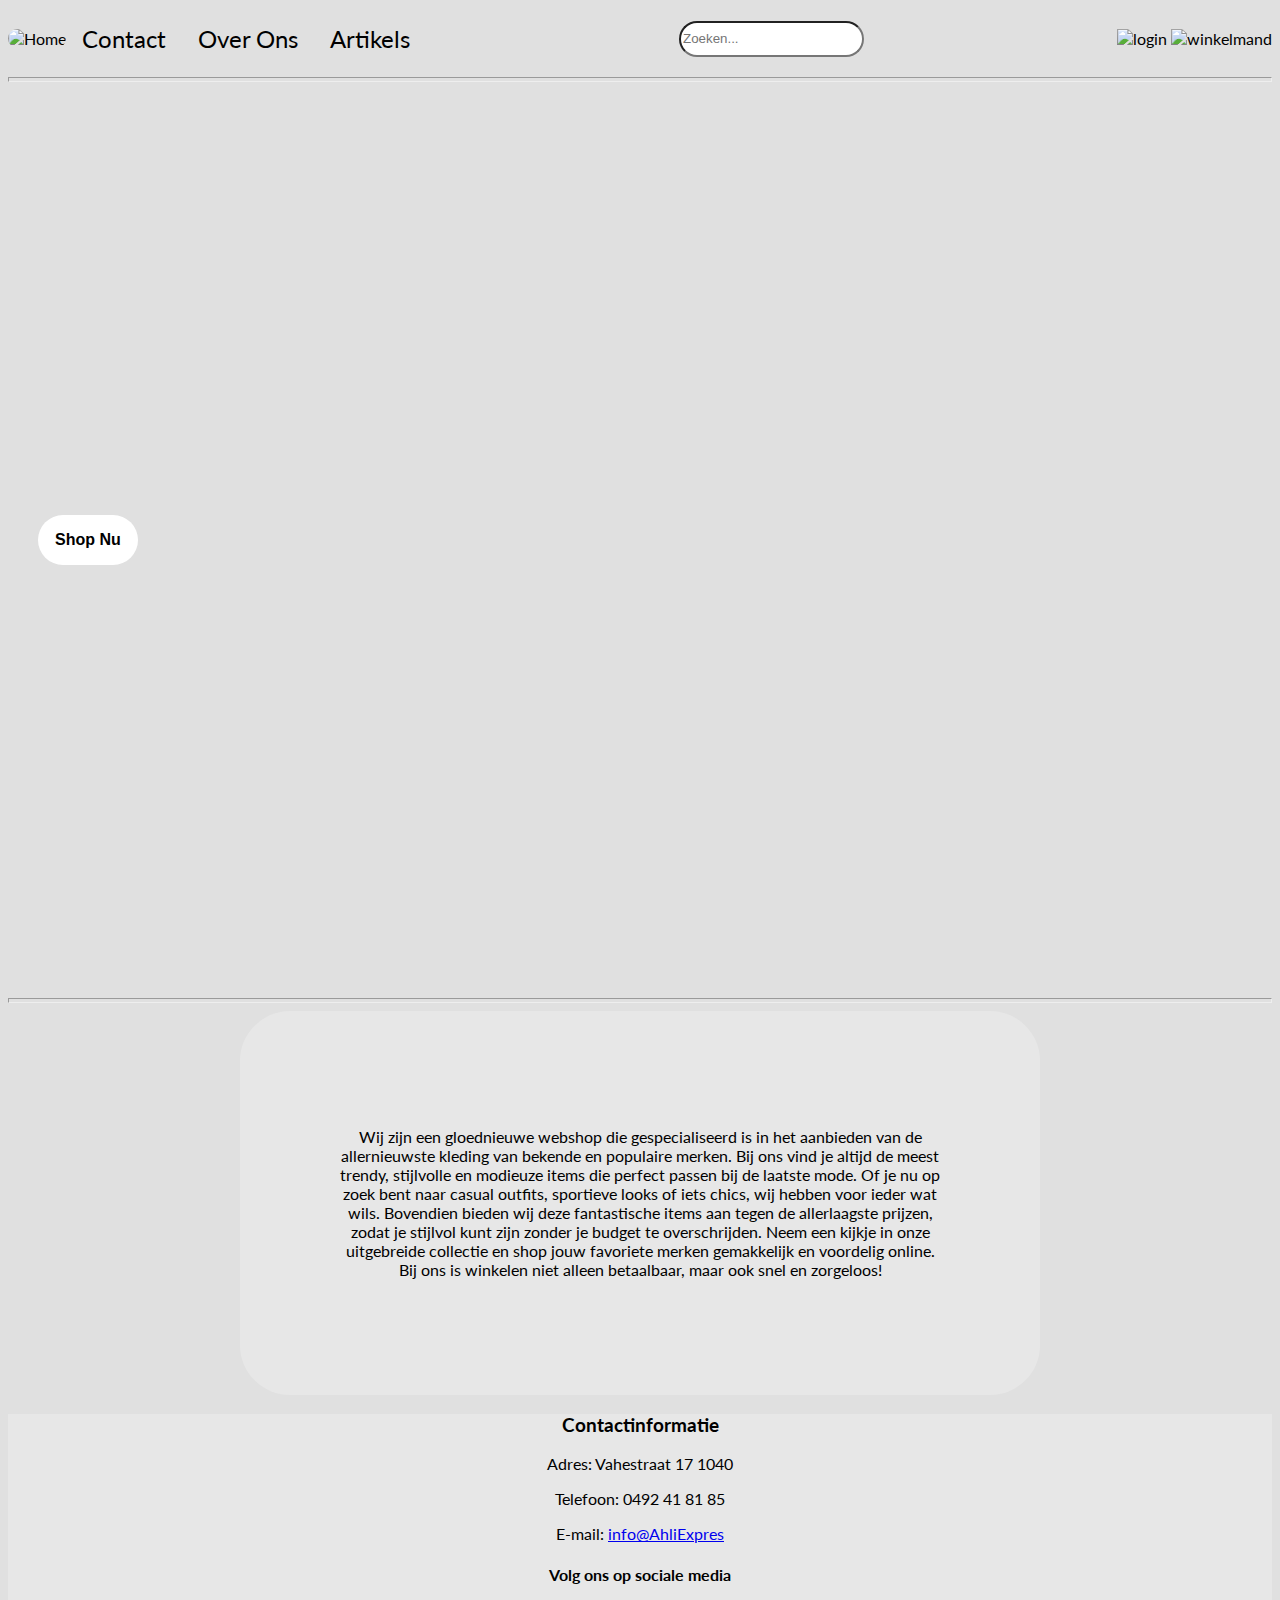
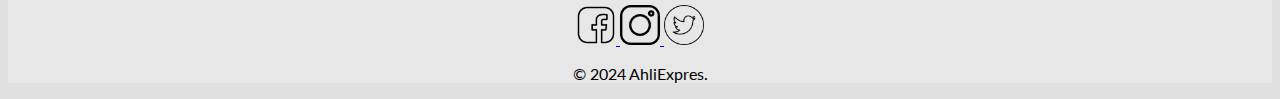
==== index.html @ 6a8b0ad3 "vahe" ====
<!DOCTYPE html>
<html lang="nl">
  <head>
    <meta charset="UTF-8" />
    <meta name="viewport" content="width=device-width, initial-scale=1.0" />
    <title>webshop</title>
    <link rel="stylesheet" href="index.css" />
    <link rel="preconnect" href="https://fonts.googleapis.com" />
    <link rel="preconnect" href="https://fonts.gstatic.com" crossorigin />
    <link
      href="https://fonts.googleapis.com/css2?family=Lato:ital,wght@0,100;0,300;0,400;0,700;0,900;1,100;1,300;1,400;1,700;1,900&family=Roboto:ital,wght@0,100;0,300;0,400;0,500;0,700;0,900;1,100;1,300;1,400;1,500;1,700;1,900&display=swap"
      rel="stylesheet"
    />
  </head>

  <body>
    <!-- amine heeft van doctype html tot haeder en vahe de rest-->
    <header>
      <nav>
        <div class="navigatie">
          <div class="logo-bar">
            <a href="http://127.0.0.1:3000/index.html">
              <img
                class="Homelogo"
                src="https://i.postimg.cc/GmMFj6LK/Afbeelding-2.jpg"
                height="150"
                width="150"
                alt="Home"
          /></a>

            <a href="#contact" class="nav-link">contact</a>
            <a href="#over_ons" class="nav-link">over ons</a>
            <a href="artikel_Pagina.html" class="nav-link">artikels</a>
          </div>

          <input type="text" placeholder="Zoeken..." class="search-bar" />

          <div>
            <a href="http://127.0.0.1:3000/login.html"
              ><img
                src="https://i.postimg.cc/BnqWFPbD/user-interface.png"
                height="30"
                width="30"
                alt="login"
            /></a>

            <a href="http://127.0.0.1:3000/winkelmand.html"
              ><img
                src="https://i.postimg.cc/QCwttkhp/shopping-cart.png"
                height="30"
                width="30"
                alt="winkelmand"
            /></a>
          </div>
        </div>
      </nav>
    </header>
    <hr />
    <main>
      <div class="background-img">
        <form action="http://127.0.0.1:3000/artikel_Pagina.html">
          <button>Shop Nu</button>
        </form>
      </div>
      <hr />
      <div id="over_ons">
        <div class="over_ons">
          <p>
            Wij zijn een gloednieuwe webshop die gespecialiseerd is in het
            aanbieden van de allernieuwste kleding van bekende en populaire
            merken. Bij ons vind je altijd de meest trendy, stijlvolle en
            modieuze items die perfect passen bij de laatste mode. Of je nu op
            zoek bent naar casual outfits, sportieve looks of iets chics, wij
            hebben voor ieder wat wils. Bovendien bieden wij deze fantastische
            items aan tegen de allerlaagste prijzen, zodat je stijlvol kunt zijn
            zonder je budget te overschrijden. Neem een kijkje in onze
            uitgebreide collectie en shop jouw favoriete merken gemakkelijk en
            voordelig online. Bij ons is winkelen niet alleen betaalbaar, maar
            ook snel en zorgeloos!
          </p>
        </div>
      </div>
    </main>
    <footer>
      <section id="contact">
        <h3>Contactinformatie</h3>
        <p>Adres: Vahestraat 17 1040</p>
        <p>Telefoon: 0492 41 81 85</p>
        <p>E-mail: <a href="mailto:info@AhliExpres.com">info@AhliExpres</a></p>
        <h4>Volg ons op sociale media</h4>
        <a href="https://www.facebook.com" target="_blank">
          <img
            src="/img/facebook-logo.png"
            height="40"
            width="40"
            alt="Facebook"
          />
        </a>
        <a href="https://www.instagram.com" target="_blank">
          <img
            src="/img/instagram.png"
            height="40"
            width="40"
            alt="Instagram"
          />
        </a>
        <a href="https://www.twitter.com" target="_blank">
          <img
            src="/img/twitter.png"
            height="40"
            width="40"
            alt="Twitter"
          />
        </a>
        <p>&copy; 2024 AhliExpres.</p>
      </section>
    </footer>
  </body>
</html>
---- index.css ----
body {
  background-color: #e0e0e0;
  font-family: "Lato", sans-serif;
}

.Homelogo {
  border-radius: 100px;
  width: 100px;
  height: 100px;
}

header nav ul {
  list-style-type: none;
  padding: 0;
  text-align: center;
  background-color: #66666600;
  color: rgb(0, 0, 0);
}

header nav ul li {
  display: inline;
  margin: 0 10px;
}
header a {
  text-decoration: none;
  color: rgb(0, 0, 0);
}
header nav ul li a {
  background-color: rgba(143, 51, 51, 0);
  color: rgb(0, 0, 0);
  border: 2px solid #00000000;
}

header nav ul li a:hover {
  color: rgb(255, 255, 255);
}

footer {
  list-style-type: none;
  padding: 0;
  text-align: center;
  background-color: #e7e7e7;
  color: rgb(0, 0, 0);
}
.search-bar {
  height: 30px;
  border-radius: 20px;
}
.search-bar:hover {
  width: 200px;
  transition: 1s ease;
}

.background-img {
  display: flex;
  justify-content: left;
  align-items: left;
  min-height: 100vh;
  width: 100%;
  background: url("https://cdn.runrepeat.com/storage/gallery/product_content/25696/nike-dunk-low-background-21444876-main.jpg");
  background-position: center;
  background-repeat: no-repeat;
  background-size: cover;
}
.aanbiedingen {
  display: flex;
  flex-direction: column;
}

button {
  background-color: rgb(255, 255, 255);
  width: 100px;
  height: 50px;
  border-radius: 30px;
  border: none;
  font-size: 16px;
  font-weight: bold;
  transition: 0.3s ease, 0.3s ease;
  margin-left: 30px;
}
button:hover {
  background-color: #000000;
  color: white;
}
.background-img {
  align-items: center;
}
hr {
  height: 3px;
}
.over_ons {
  background-color: #e7e7e7;
  width: 600px;
  padding: 100px;
  margin: 70px;
  text-align: center;
  border-radius: 50px;
  margin: auto;
}

.navigatie {
  display: flex;
  justify-content: space-between;
  align-items: center;
}

.logo-bar {
  display: flex;
  align-items: center;
}

.nav-link {
  padding: 16px;
  font-size: 24px;
  text-transform: capitalize;
  transition: 0.2s;
}

.nav-link:hover {
  text-decoration: sunderline;
  color: aqua;
  transform: scale(1.05);
}
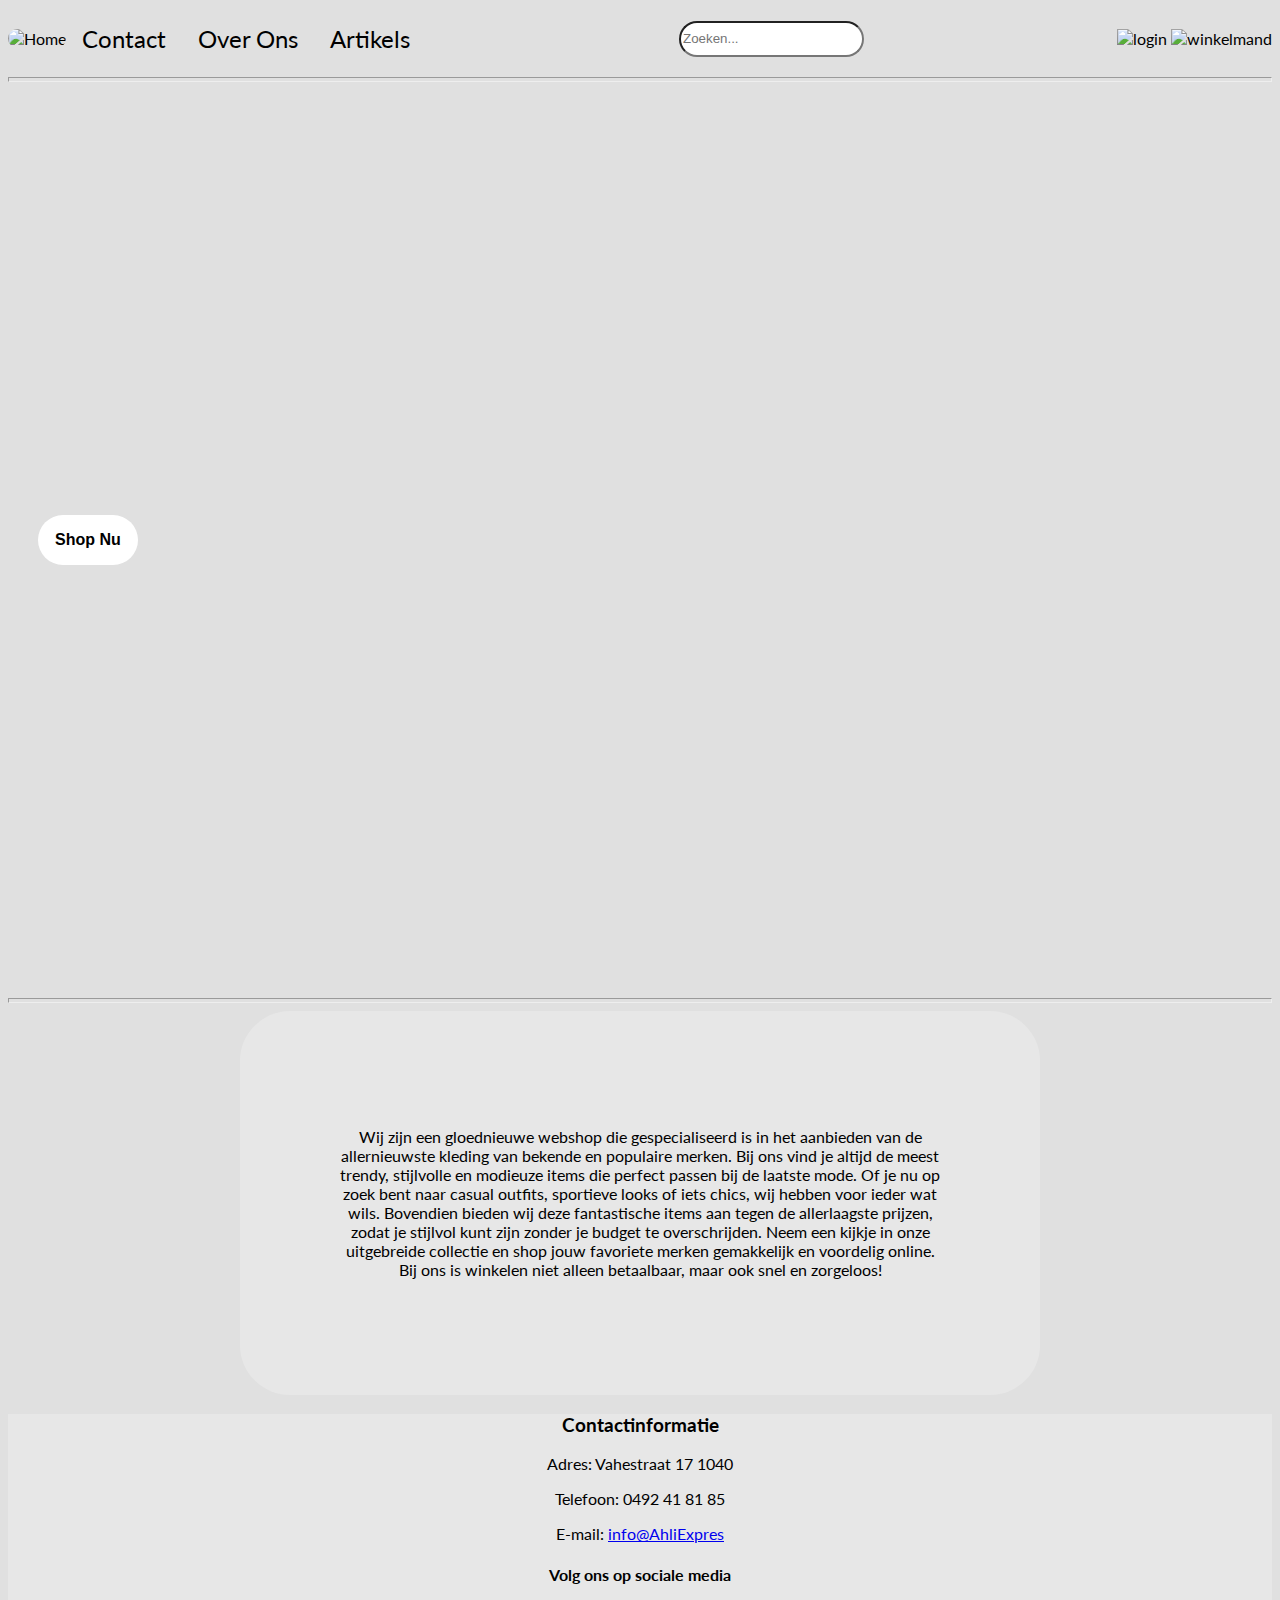
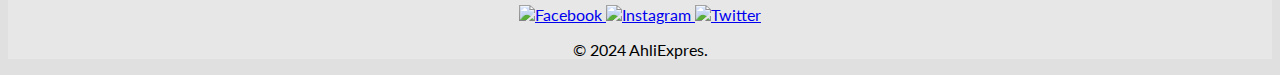
==== commit 6266d68d: "header van alle pagina's verandert" ====
--- a/index.html
+++ b/index.html
@@ -1,4 +1,3 @@
-
 <!DOCTYPE html>
 <html lang="nl">
   <head>
@@ -27,7 +26,7 @@
                 height="150"
                 width="150"
                 alt="Home"
-          /></a>
+            /></a>
 
             <a href="#contact" class="nav-link">contact</a>
             <a href="#over_ons" class="nav-link">over ons</a>
@@ -37,7 +36,7 @@
           <input type="text" placeholder="Zoeken..." class="search-bar" />
 
           <div>
-            <a href="http://127.0.0.1:3000/login.html"
+            <a href="login.html"
               ><img
                 src="https://i.postimg.cc/BnqWFPbD/user-interface.png"
                 height="30"
@@ -45,7 +44,7 @@
                 alt="login"
             /></a>
 
-            <a href="http://127.0.0.1:3000/winkelmand.html"
+            <a href="winkelmand.html"
               ><img
                 src="https://i.postimg.cc/QCwttkhp/shopping-cart.png"
                 height="30"
@@ -59,7 +58,7 @@
     <hr />
     <main>
       <div class="background-img">
-        <form action="http://127.0.0.1:3000/artikel_Pagina.html">
+        <form action="artikel_Pagina.html">
           <button>Shop Nu</button>
         </form>
       </div>
@@ -91,7 +90,7 @@
         <h4>Volg ons op sociale media</h4>
         <a href="https://www.facebook.com" target="_blank">
           <img
-            src="/img/facebook-logo.png"
+            src="https://upload.wikimedia.org/wikipedia/commons/5/51/Facebook_f_logo_%282019%29.svg"
             height="40"
             width="40"
             alt="Facebook"
@@ -99,7 +98,7 @@
         </a>
         <a href="https://www.instagram.com" target="_blank">
           <img
-            src="/img/instagram.png"
+            src="https://upload.wikimedia.org/wikipedia/commons/a/a5/Instagram_icon.png"
             height="40"
             width="40"
             alt="Instagram"
@@ -107,7 +106,7 @@
         </a>
         <a href="https://www.twitter.com" target="_blank">
           <img
-            src="/img/twitter.png"
+            src="https://upload.wikimedia.org/wikipedia/commons/thumb/6/6f/Logo_of_Twitter.svg/2491px-Logo_of_Twitter.svg.png"
             height="40"
             width="40"
             alt="Twitter"
--- a/index.css
+++ b/index.css
@@ -8,29 +8,10 @@
   width: 100px;
   height: 100px;
 }
-
-header nav ul {
-  list-style-type: none;
-  padding: 0;
-  text-align: center;
-  background-color: #66666600;
-  color: rgb(0, 0, 0);
-}
-
-header nav ul li {
-  display: inline;
-  margin: 0 10px;
-}
 header a {
   text-decoration: none;
   color: rgb(0, 0, 0);
 }
-header nav ul li a {
-  background-color: rgba(143, 51, 51, 0);
-  color: rgb(0, 0, 0);
-  border: 2px solid #00000000;
-}
-
 header nav ul li a:hover {
   color: rgb(255, 255, 255);
 }
@@ -47,7 +28,7 @@
   border-radius: 20px;
 }
 .search-bar:hover {
-  width: 200px;
+  width: 250px;
   transition: 1s ease;
 }
 
@@ -118,6 +99,6 @@
 
 .nav-link:hover {
   text-decoration: sunderline;
-  color: aqua;
+  color: #828282;
   transform: scale(1.05);
 }
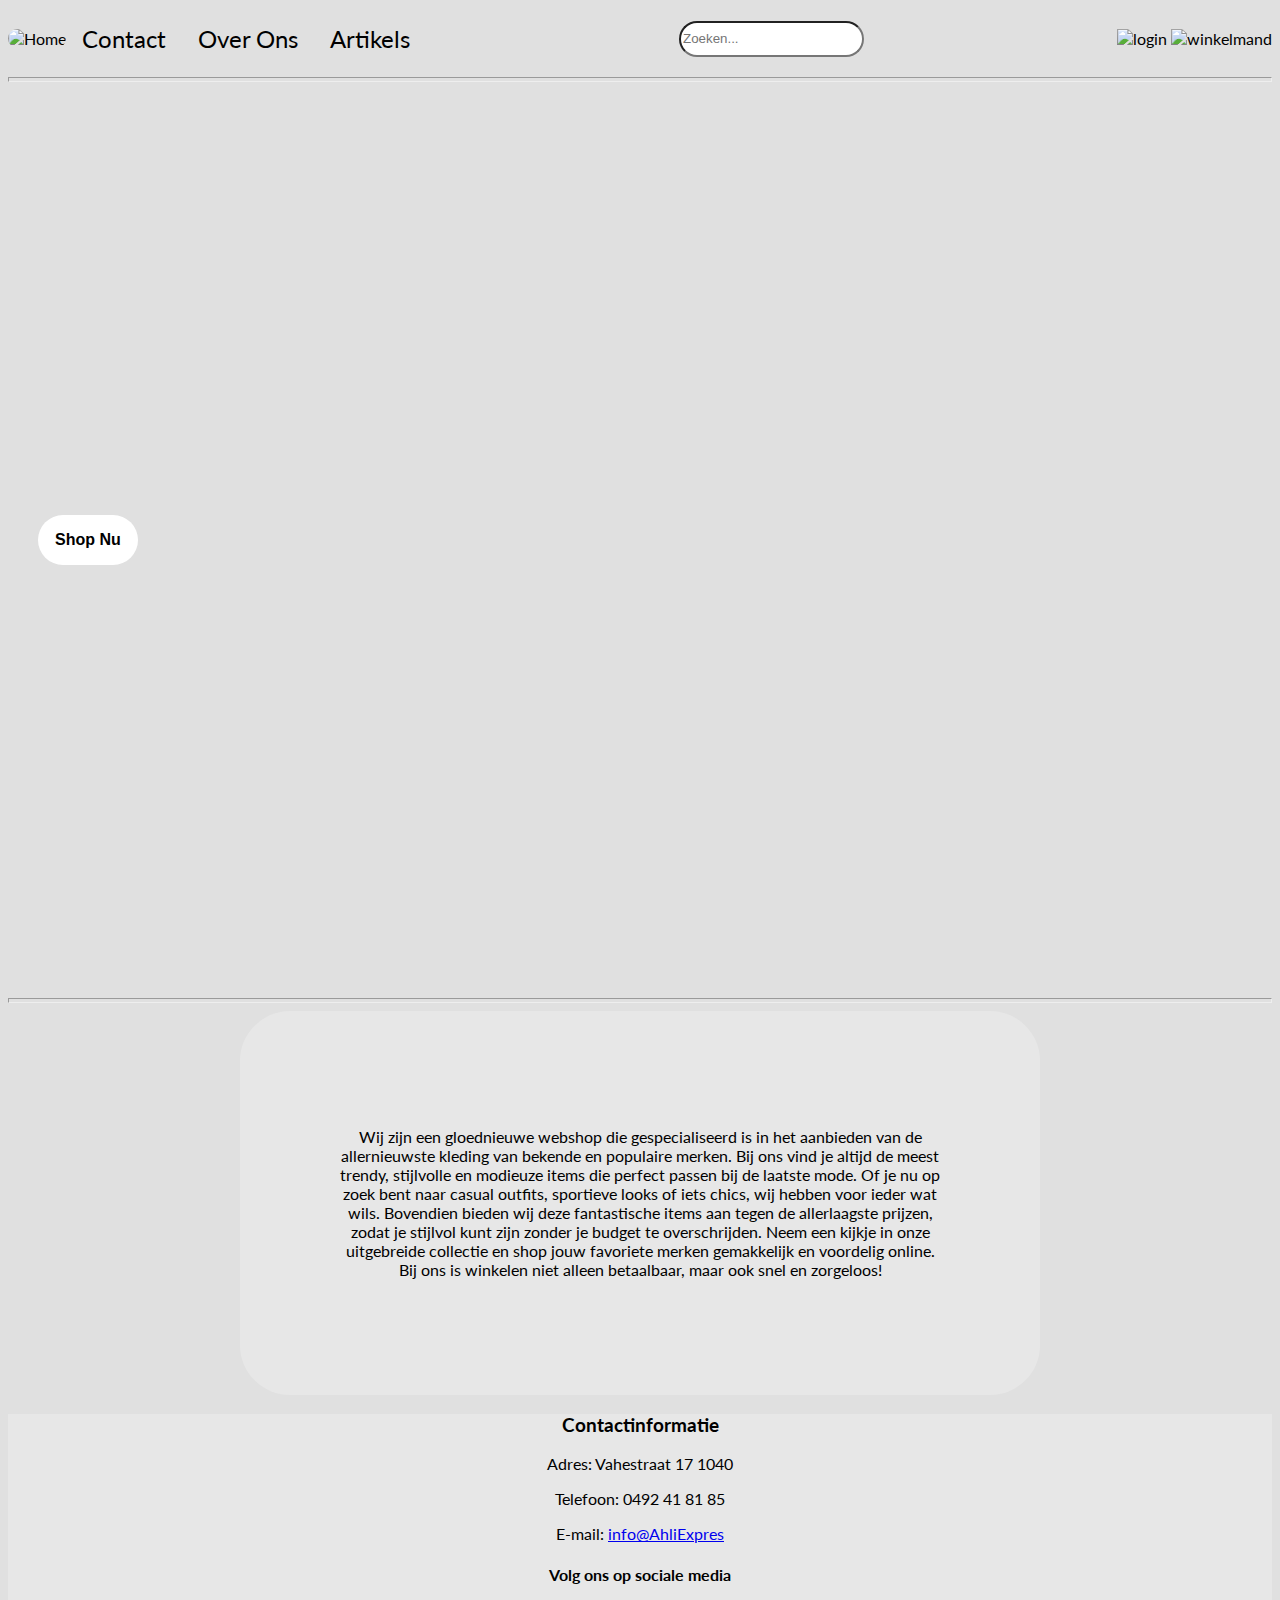
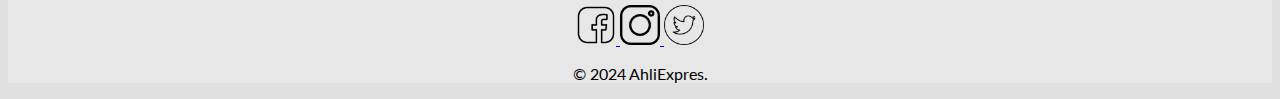
==== commit 8ff2499c: "Merge branch 'main' of https://github.com/zavo-web/webshop-ahliexpres" ====
--- a/index.html
+++ b/index.html
@@ -1,3 +1,4 @@
+
 <!DOCTYPE html>
 <html lang="nl">
   <head>
@@ -26,7 +27,7 @@
                 height="150"
                 width="150"
                 alt="Home"
-            /></a>
+          /></a>
 
             <a href="#contact" class="nav-link">contact</a>
             <a href="#over_ons" class="nav-link">over ons</a>
@@ -90,7 +91,7 @@
         <h4>Volg ons op sociale media</h4>
         <a href="https://www.facebook.com" target="_blank">
           <img
-            src="https://upload.wikimedia.org/wikipedia/commons/5/51/Facebook_f_logo_%282019%29.svg"
+            src="/img/facebook-logo.png"
             height="40"
             width="40"
             alt="Facebook"
@@ -98,7 +99,7 @@
         </a>
         <a href="https://www.instagram.com" target="_blank">
           <img
-            src="https://upload.wikimedia.org/wikipedia/commons/a/a5/Instagram_icon.png"
+            src="/img/instagram.png"
             height="40"
             width="40"
             alt="Instagram"
@@ -106,7 +107,7 @@
         </a>
         <a href="https://www.twitter.com" target="_blank">
           <img
-            src="https://upload.wikimedia.org/wikipedia/commons/thumb/6/6f/Logo_of_Twitter.svg/2491px-Logo_of_Twitter.svg.png"
+            src="/img/twitter.png"
             height="40"
             width="40"
             alt="Twitter"
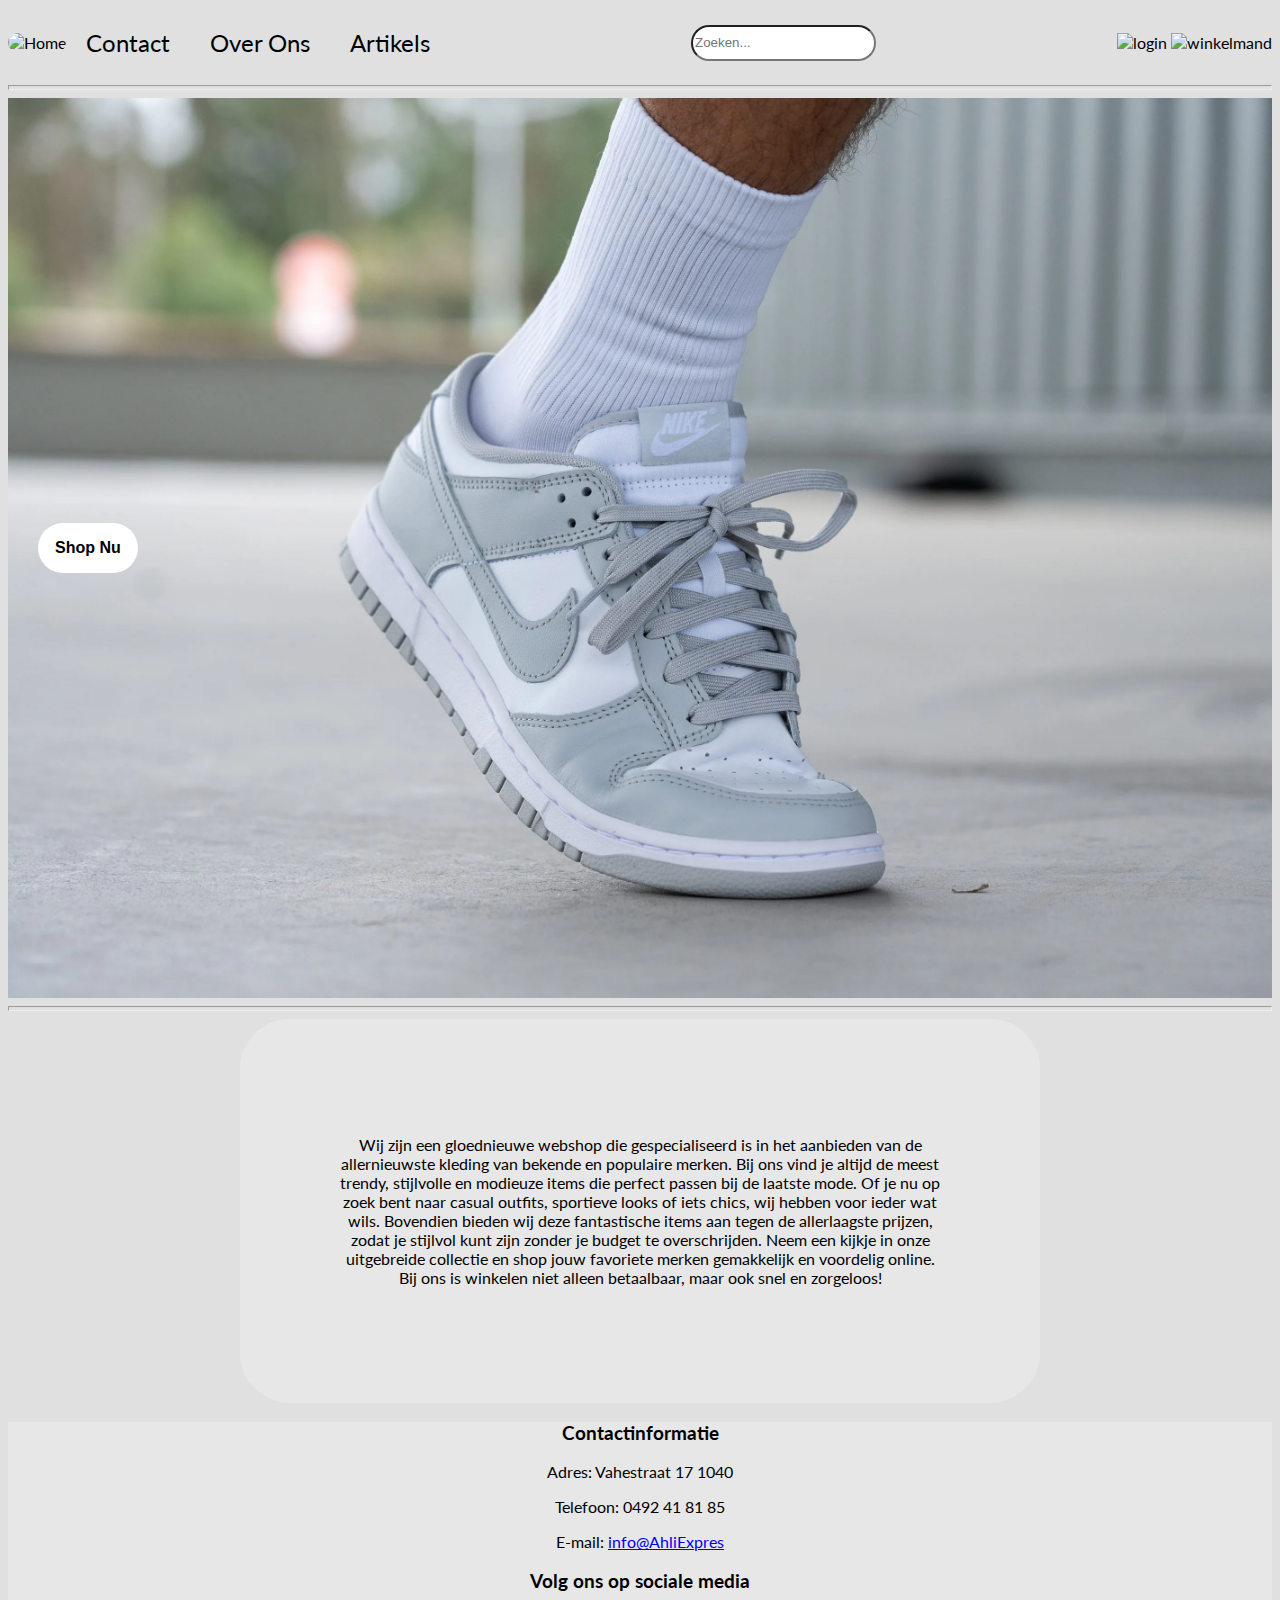
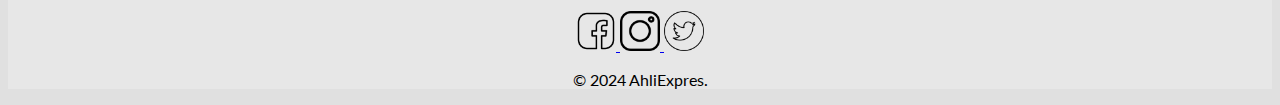
==== commit c714fdc0: "end opdracht normalgezien moeten alle probleems geregelt zijn" ====
--- a/index.html
+++ b/index.html
@@ -1,10 +1,9 @@
-
 <!DOCTYPE html>
 <html lang="nl">
   <head>
     <meta charset="UTF-8" />
     <meta name="viewport" content="width=device-width, initial-scale=1.0" />
-    <title>webshop</title>
+    <title>Home</title>
     <link rel="stylesheet" href="index.css" />
     <link rel="preconnect" href="https://fonts.googleapis.com" />
     <link rel="preconnect" href="https://fonts.gstatic.com" crossorigin />
@@ -12,26 +11,27 @@
       href="https://fonts.googleapis.com/css2?family=Lato:ital,wght@0,100;0,300;0,400;0,700;0,900;1,100;1,300;1,400;1,700;1,900&family=Roboto:ital,wght@0,100;0,300;0,400;0,500;0,700;0,900;1,100;1,300;1,400;1,500;1,700;1,900&display=swap"
       rel="stylesheet"
     />
+    <link type="image/png" href="img/logo.webp.jpg" rel="icon" />
   </head>
 
   <body>
-    <!-- amine heeft van doctype html tot haeder en vahe de rest-->
+    <!--Amine en vahe hebben samen gewerkt aan deze pagina wanneer ze bij de bib waren-->
     <header>
       <nav>
         <div class="navigatie">
           <div class="logo-bar">
-            <a href="http://127.0.0.1:3000/index.html">
+            <a href="index.html">
               <img
                 class="Homelogo"
                 src="https://i.postimg.cc/GmMFj6LK/Afbeelding-2.jpg"
                 height="150"
                 width="150"
                 alt="Home"
-          /></a>
+            /></a>
 
             <a href="#contact" class="nav-link">contact</a>
             <a href="#over_ons" class="nav-link">over ons</a>
-            <a href="artikel_Pagina.html" class="nav-link">artikels</a>
+            <a href="artikels.html" class="nav-link">artikels</a>
           </div>
 
           <input type="text" placeholder="Zoeken..." class="search-bar" />
@@ -59,7 +59,7 @@
     <hr />
     <main>
       <div class="background-img">
-        <form action="artikel_Pagina.html">
+        <form action="artikels.html">
           <button>Shop Nu</button>
         </form>
       </div>
@@ -88,7 +88,7 @@
         <p>Adres: Vahestraat 17 1040</p>
         <p>Telefoon: 0492 41 81 85</p>
         <p>E-mail: <a href="mailto:info@AhliExpres.com">info@AhliExpres</a></p>
-        <h4>Volg ons op sociale media</h4>
+        <h3>Volg ons op sociale media</h3>
         <a href="https://www.facebook.com" target="_blank">
           <img
             src="/img/facebook-logo.png"
@@ -106,12 +106,7 @@
           />
         </a>
         <a href="https://www.twitter.com" target="_blank">
-          <img
-            src="/img/twitter.png"
-            height="40"
-            width="40"
-            alt="Twitter"
-          />
+          <img src="/img/twitter.png" height="40" width="40" alt="Twitter" />
         </a>
         <p>&copy; 2024 AhliExpres.</p>
       </section>
--- a/index.css
+++ b/index.css
@@ -12,17 +12,7 @@
   text-decoration: none;
   color: rgb(0, 0, 0);
 }
-header nav ul li a:hover {
-  color: rgb(255, 255, 255);
-}
 
-footer {
-  list-style-type: none;
-  padding: 0;
-  text-align: center;
-  background-color: #e7e7e7;
-  color: rgb(0, 0, 0);
-}
 .search-bar {
   height: 30px;
   border-radius: 20px;
@@ -30,53 +20,6 @@
 .search-bar:hover {
   width: 250px;
   transition: 1s ease;
-}
-
-.background-img {
-  display: flex;
-  justify-content: left;
-  align-items: left;
-  min-height: 100vh;
-  width: 100%;
-  background: url("https://cdn.runrepeat.com/storage/gallery/product_content/25696/nike-dunk-low-background-21444876-main.jpg");
-  background-position: center;
-  background-repeat: no-repeat;
-  background-size: cover;
-}
-.aanbiedingen {
-  display: flex;
-  flex-direction: column;
-}
-
-button {
-  background-color: rgb(255, 255, 255);
-  width: 100px;
-  height: 50px;
-  border-radius: 30px;
-  border: none;
-  font-size: 16px;
-  font-weight: bold;
-  transition: 0.3s ease, 0.3s ease;
-  margin-left: 30px;
-}
-button:hover {
-  background-color: #000000;
-  color: white;
-}
-.background-img {
-  align-items: center;
-}
-hr {
-  height: 3px;
-}
-.over_ons {
-  background-color: #e7e7e7;
-  width: 600px;
-  padding: 100px;
-  margin: 70px;
-  text-align: center;
-  border-radius: 50px;
-  margin: auto;
 }
 
 .navigatie {
@@ -91,7 +34,7 @@
 }
 
 .nav-link {
-  padding: 16px;
+  padding: 20px;
   font-size: 24px;
   text-transform: capitalize;
   transition: 0.2s;
@@ -102,3 +45,57 @@
   color: #828282;
   transform: scale(1.05);
 }
+
+.background-img {
+  display: flex;
+  justify-content: left;
+  align-items: left;
+  min-height: 100vh;
+  width: 100%;
+  background: url("/img/nike-dunk.webp");
+  background-position: center;
+  background-repeat: no-repeat;
+  background-size: cover;
+}
+
+button {
+  background-color: rgb(255, 255, 255);
+  width: 100px;
+  height: 50px;
+  border-radius: 30px;
+  border: none;
+  font-size: 16px;
+  font-weight: bold;
+  transition: 0.3s ease, 0.3s ease;
+  margin-left: 30px;
+}
+
+button:hover {
+  background-color: #000000;
+  color: white;
+}
+.background-img {
+  align-items: center;
+}
+
+hr {
+  height: 3px;
+}
+
+.over_ons {
+  background-color: #e7e7e7;
+  width: 600px;
+  padding: 100px;
+  margin: 70px;
+  text-align: center;
+  border-radius: 50px;
+  margin: auto;
+}
+
+footer {
+  list-style-type: none;
+  padding: 0;
+  text-align: center;
+  background-color: #e7e7e7;
+  color: rgb(0, 0, 0);
+}
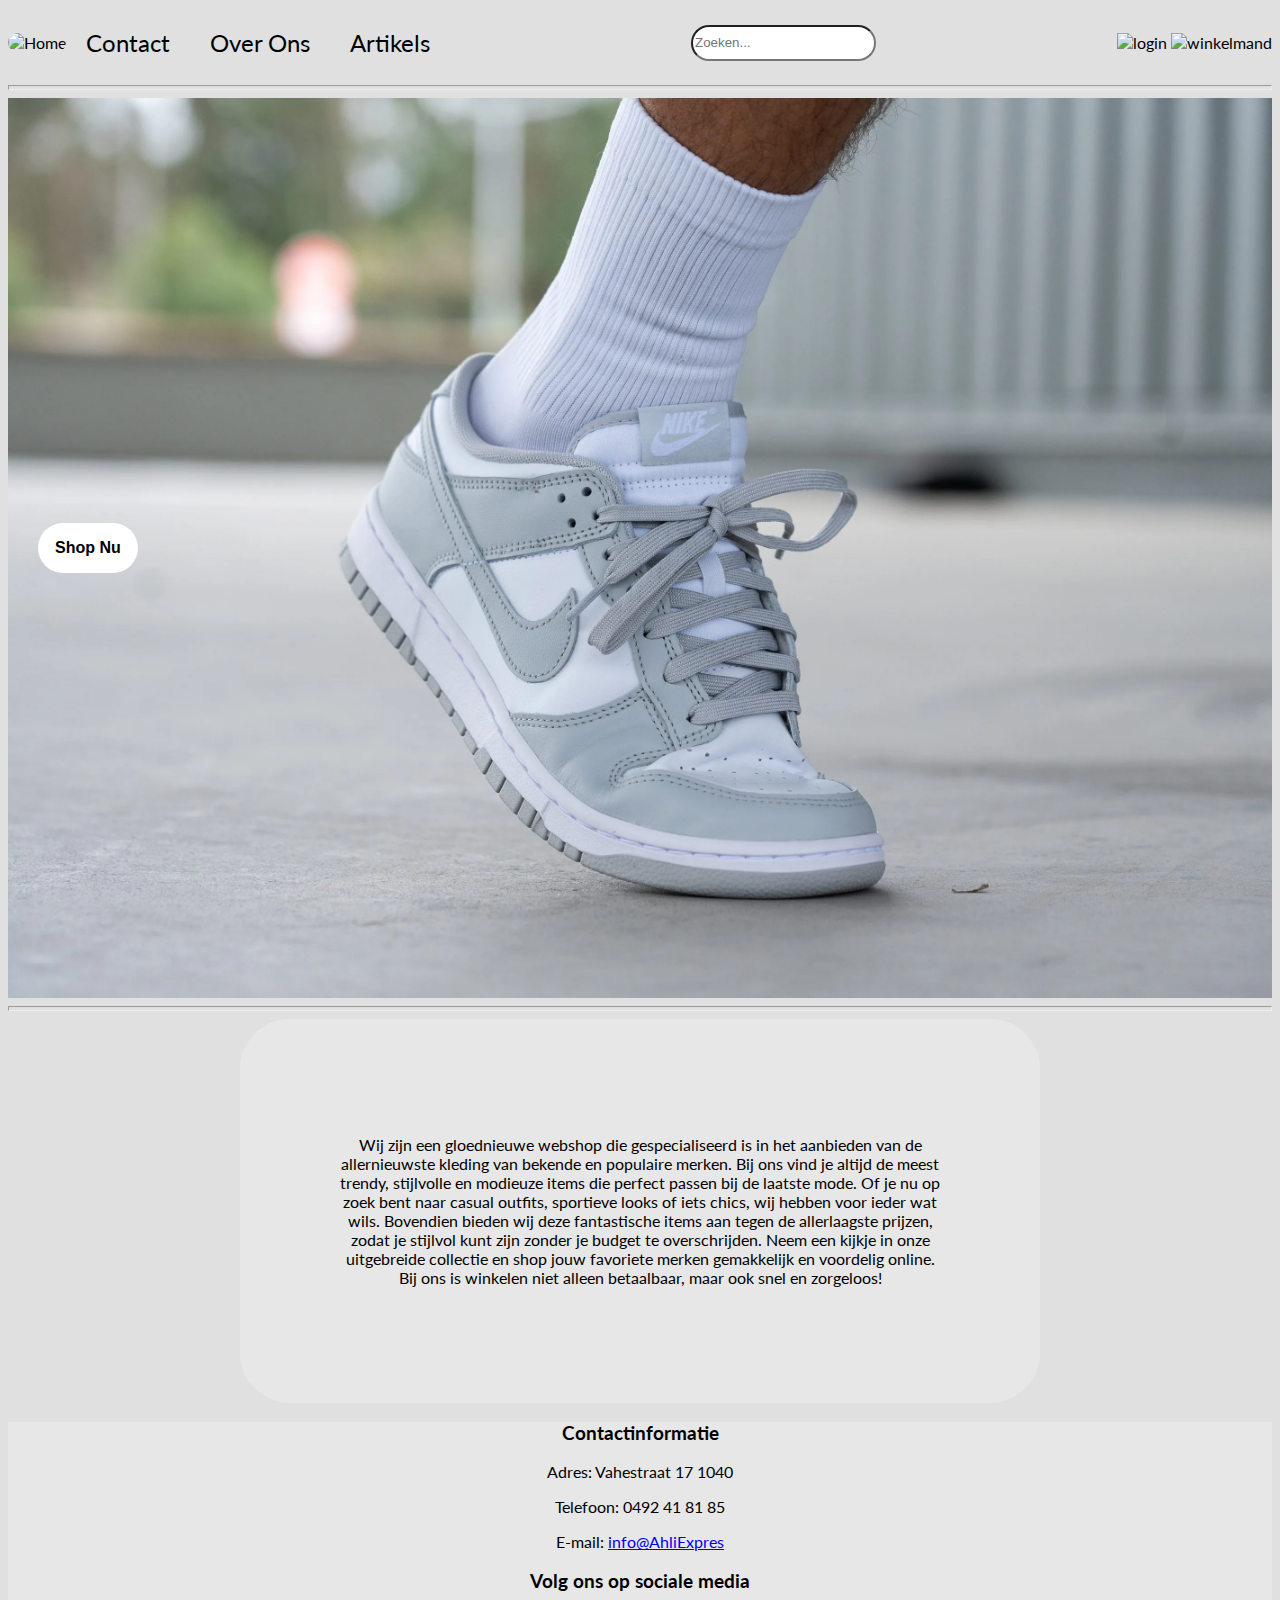
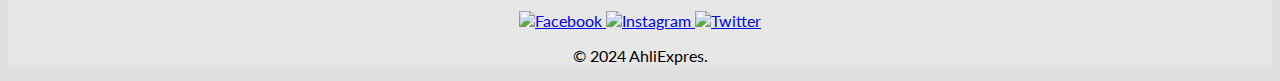
==== commit ffb84e3c: "kleine verandering" ====
--- a/index.html
+++ b/index.html
@@ -91,7 +91,7 @@
         <h3>Volg ons op sociale media</h3>
         <a href="https://www.facebook.com" target="_blank">
           <img
-            src="/img/facebook-logo.png"
+            src="https://upload.wikimedia.org/wikipedia/commons/6/6c/Facebook_Logo_2023.png"
             height="40"
             width="40"
             alt="Facebook"
@@ -99,14 +99,14 @@
         </a>
         <a href="https://www.instagram.com" target="_blank">
           <img
-            src="/img/instagram.png"
+            src="https://upload.wikimedia.org/wikipedia/commons/thumb/a/a5/Instagram_icon.png/2048px-Instagram_icon.png"
             height="40"
             width="40"
             alt="Instagram"
           />
         </a>
         <a href="https://www.twitter.com" target="_blank">
-          <img src="/img/twitter.png" height="40" width="40" alt="Twitter" />
+          <img src="https://static.vecteezy.com/system/resources/previews/016/716/467/non_2x/twitter-icon-free-png.png" height="40" width="40" alt="Twitter" />
         </a>
         <p>&copy; 2024 AhliExpres.</p>
       </section>
--- a/index.css
+++ b/index.css
@@ -52,7 +52,7 @@
   align-items: left;
   min-height: 100vh;
   width: 100%;
-  background: url("/img/nike-dunk.webp");
+  background: url("img/nike-dunk.png");
   background-position: center;
   background-repeat: no-repeat;
   background-size: cover;
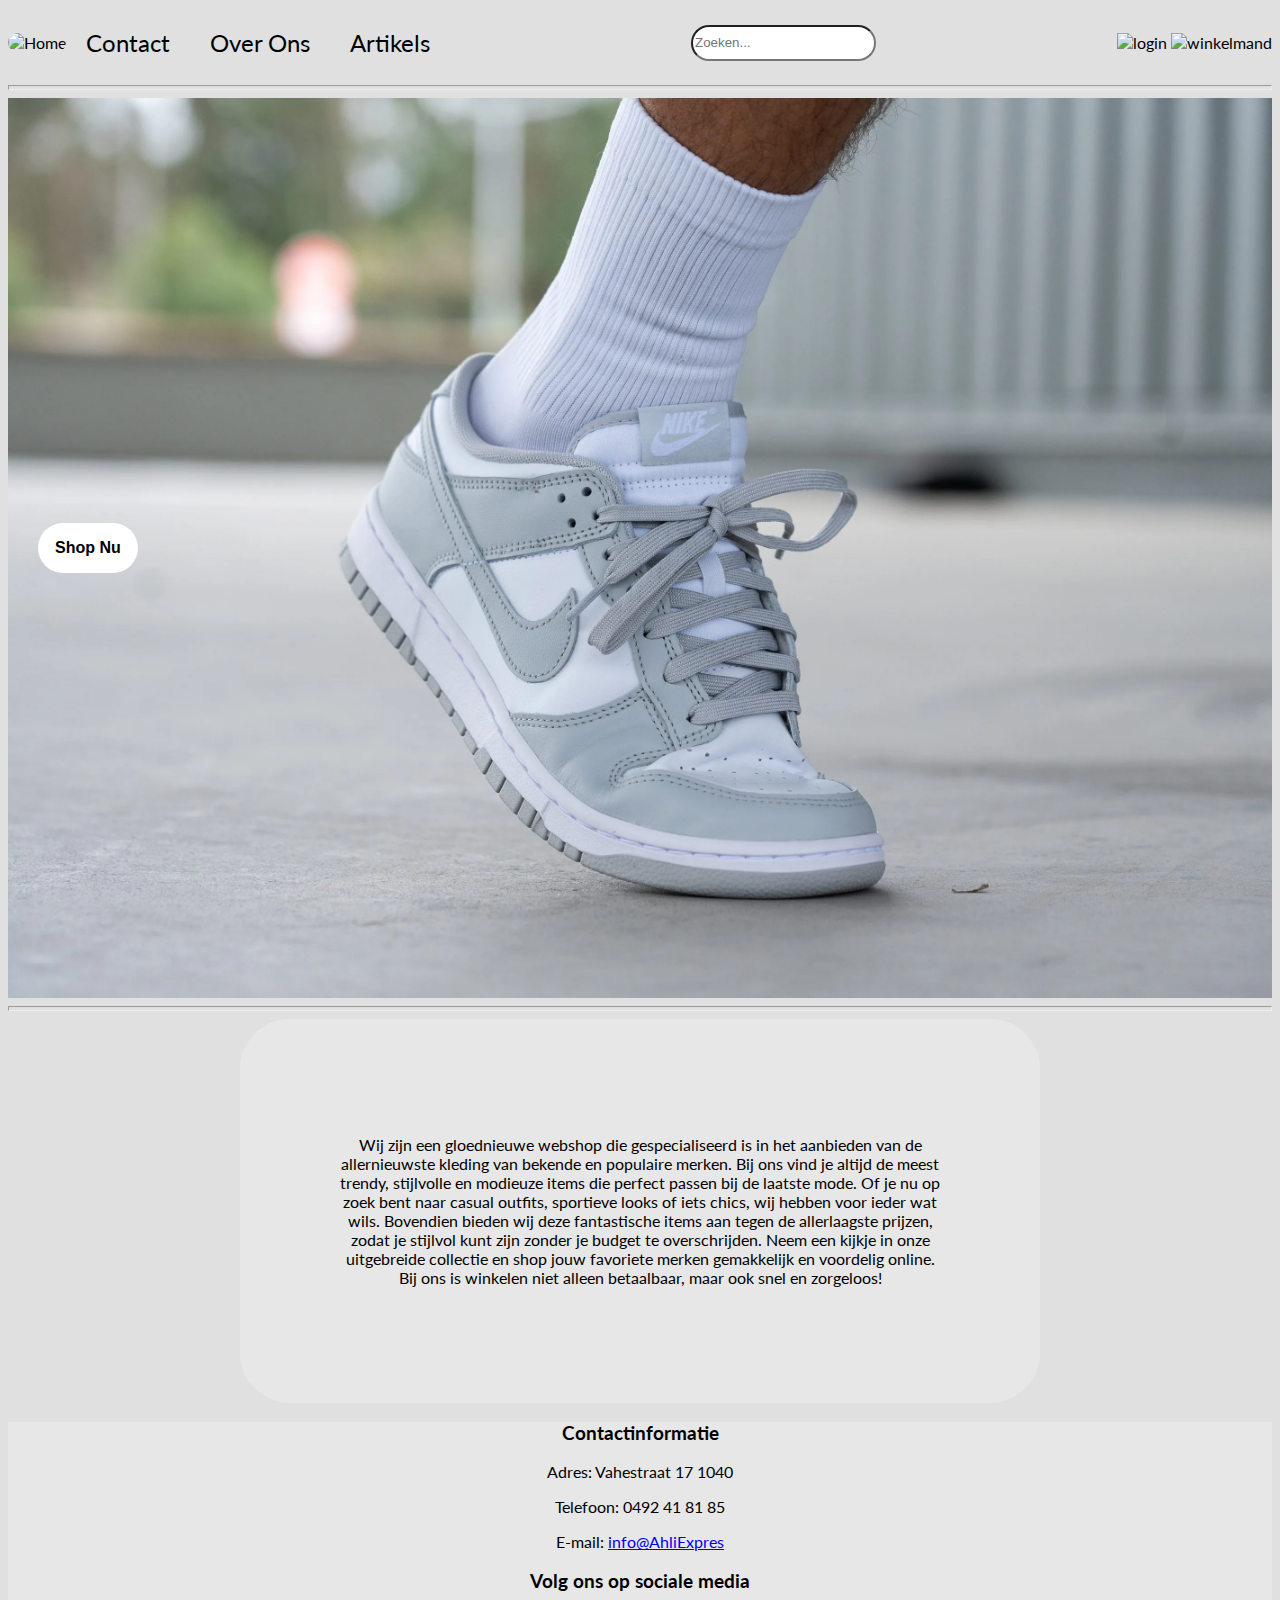
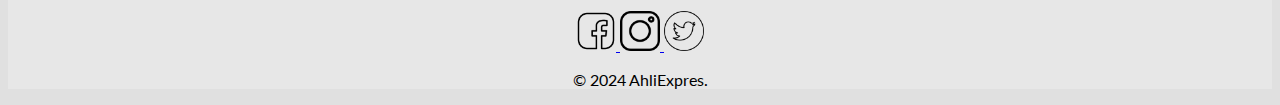
==== commit 8444fa07: "end opdracht" ====
--- a/index.html
+++ b/index.html
@@ -91,7 +91,7 @@
         <h3>Volg ons op sociale media</h3>
         <a href="https://www.facebook.com" target="_blank">
           <img
-            src="https://upload.wikimedia.org/wikipedia/commons/6/6c/Facebook_Logo_2023.png"
+            src="img/facebook-logo.png"
             height="40"
             width="40"
             alt="Facebook"
@@ -99,14 +99,14 @@
         </a>
         <a href="https://www.instagram.com" target="_blank">
           <img
-            src="https://upload.wikimedia.org/wikipedia/commons/thumb/a/a5/Instagram_icon.png/2048px-Instagram_icon.png"
+            src="img/instagram.png"
             height="40"
             width="40"
             alt="Instagram"
           />
         </a>
         <a href="https://www.twitter.com" target="_blank">
-          <img src="https://static.vecteezy.com/system/resources/previews/016/716/467/non_2x/twitter-icon-free-png.png" height="40" width="40" alt="Twitter" />
+          <img src="img/twitter.png" height="40" width="40" alt="Twitter" />
         </a>
         <p>&copy; 2024 AhliExpres.</p>
       </section>
